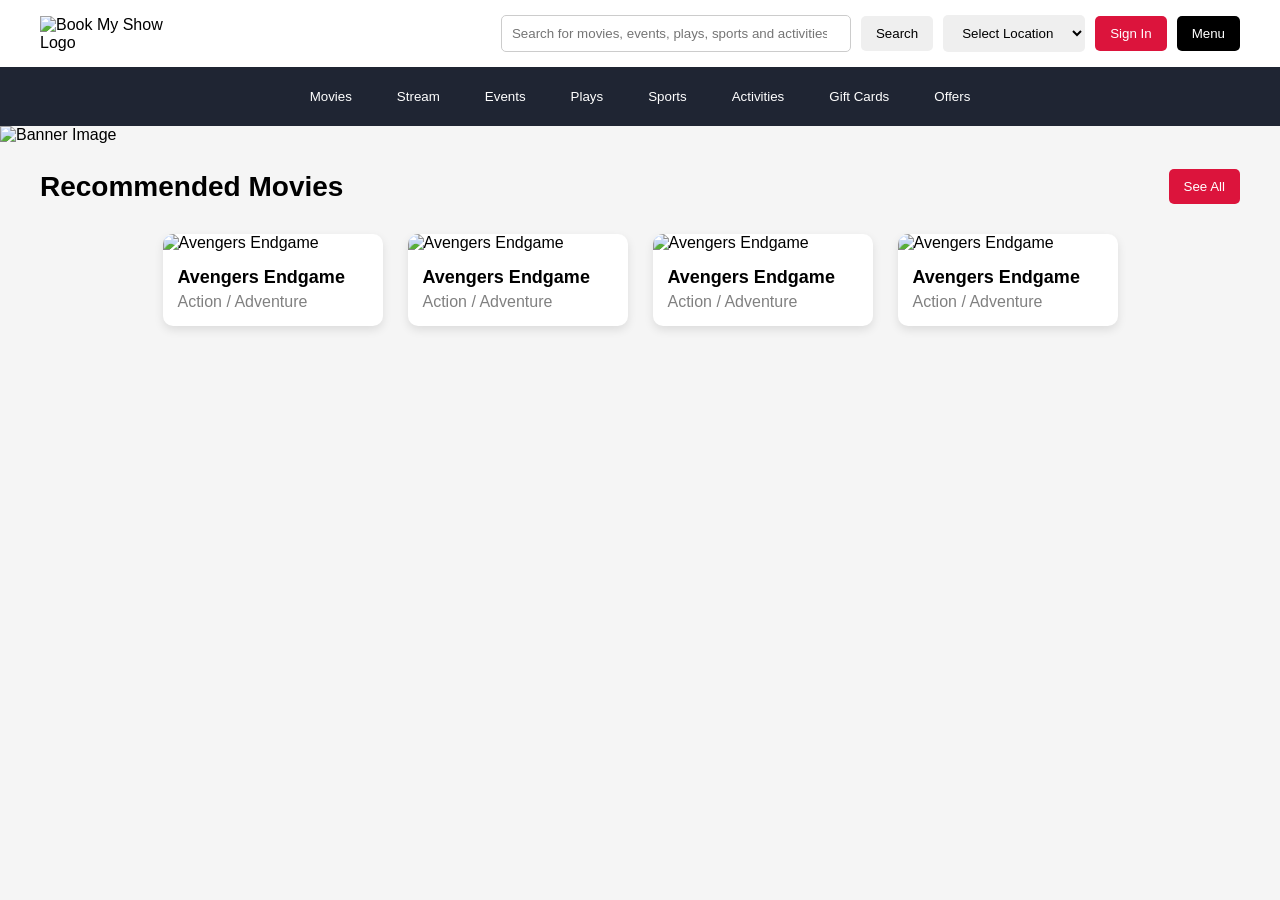
==== day4/bookmyshow/index2.html @ 1cfeb800 "day 4" ====
<!DOCTYPE html>
<html lang="en">
<head>
    <meta charset="UTF-8" />
    <meta name="viewport" content="width=device-width, initial-scale=1.0" />
    <title>Book My Show</title>

    <style>
        * {
            margin: 0;
            padding: 0;
            box-sizing: border-box;
            font-family: Arial, sans-serif;
        }

        body {
            background-color: #f5f5f5;
        }

        /* HEADER */
        header {
            display: flex;
            justify-content: space-between;
            align-items: center;
            padding: 15px 40px;
            background-color: white;
        }

        .logo {
            width: 150px;
        }

        .header-right {
            display: flex;
            align-items: center;
            gap: 10px;
        }

        .search-box {
            width: 350px;
            padding: 10px;
            border: 1px solid #ccc;
            border-radius: 5px;
        }

        select,
        button {
            padding: 10px 15px;
            border: none;
            border-radius: 5px;
            cursor: pointer;
        }

        .signin-btn {
            background-color: crimson;
            color: white;
        }

        .menu-btn {
            background-color: black;
            color: white;
        }

        /* NAVBAR */
        .navbar {
            background-color: #1f2533;
            padding: 12px 30px;
        }

        .navbar nav {
            display: flex;
            justify-content: center;
            gap: 15px;
            flex-wrap: wrap;
        }

        .navbar a {
            text-decoration: none;
        }

        .navbar button {
            background-color: transparent;
            color: white;
            transition: 0.3s;
        }

        .navbar button:hover {
            background-color: crimson;
        }

        /* BANNER */
        .banner img {
            width: 100%;
            height: 350px;
            object-fit: cover;
        }

        /* SECTION TITLE */
        .section-header {
            display: flex;
            justify-content: space-between;
            align-items: center;
            padding: 25px 40px 10px;
        }

        .section-header h2 {
            font-size: 28px;
        }

        .see-all {
            background-color: crimson;
            color: white;
        }

        /* CARD SECTION */
        .card-section {
            display: flex;
            justify-content: center;
            gap: 25px;
            padding: 20px 40px 50px;
            flex-wrap: wrap;
        }

        .card {
            background-color: white;
            width: 220px;
            border-radius: 10px;
            overflow: hidden;
            box-shadow: 0 4px 10px rgba(0, 0, 0, 0.1);
            transition: 0.3s;
        }

        .card:hover {
            transform: translateY(-5px);
        }

        .card img {
            width: 100%;
            height: 320px;
            object-fit: cover;
        }

        .card-content {
            padding: 15px;
        }

        .movie-title {
            font-size: 18px;
            font-weight: bold;
            margin-bottom: 5px;
        }

        .movie-type {
            color: gray;
        }
    </style>
</head>

<body>

    <!-- HEADER -->
    <header>

        <img class="logo"
            src="https://cdn.prod.website-files.com/6870d8b0c53776c9e8ae3c53/6884543540ff0915c9f852b0_65b6384089ec9e265952391f_bookmyshow-logo-vector-removebg-preview%2520(1).png"
            alt="Book My Show Logo">

        <div class="header-right">

            <input class="search-box"
                type="search"
                placeholder="Search for movies, events, plays, sports and activities">

            <button>Search</button>

            <select>
                <option>Select Location</option>
                <option>Mumbai</option>
                <option>Delhi</option>
                <option>Bangalore</option>
            </select>

            <button class="signin-btn">Sign In</button>

            <button class="menu-btn">Menu</button>

        </div>
    </header>

    <!-- NAVBAR -->
    <div class="navbar">
        <nav>

            <a href="#">
                <button>Movies</button>
            </a>

            <a href="#">
                <button>Stream</button>
            </a>

            <a href="#">
                <button>Events</button>
            </a>

            <a href="#">
                <button>Plays</button>
            </a>

            <a href="#">
                <button>Sports</button>
            </a>

            <a href="#">
                <button>Activities</button>
            </a>

            <a href="#">
                <button>Gift Cards</button>
            </a>

            <a href="#">
                <button>Offers</button>
            </a>

        </nav>
    </div>

    <!-- BANNER -->
    <div class="banner">
        <img src="https://www.equentis.com/blog/wp-content/uploads/2025/05/Story-of-BookMyShow-Storytelling-00-01.jpg"
            alt="Banner Image">
    </div>

    <!-- SECTION HEADER -->
    <div class="section-header">
        <h2>Recommended Movies</h2>
        <button class="see-all">See All</button>
    </div>

    <!-- CARD SECTION -->
    <div class="card-section">

        <!-- CARD 1 -->
        <div class="card">
            <img src="https://in.bmscdn.com/iedb/movies/images/mobile/thumbnail/xlarge/avengers-endgame-et00083979-17-04-2019-09-04-19.jpg"
                alt="Avengers Endgame">

            <div class="card-content">
                <p class="movie-title">Avengers Endgame</p>
                <p class="movie-type">Action / Adventure</p>
            </div>
        </div>

        <!-- CARD 2 -->
        <div class="card">
            <img src="https://in.bmscdn.com/iedb/movies/images/mobile/thumbnail/xlarge/avengers-endgame-et00083979-17-04-2019-09-04-19.jpg"
                alt="Avengers Endgame">

            <div class="card-content">
                <p class="movie-title">Avengers Endgame</p>
                <p class="movie-type">Action / Adventure</p>
            </div>
        </div>

        <!-- CARD 3 -->
        <div class="card">
            <img src="https://in.bmscdn.com/iedb/movies/images/mobile/thumbnail/xlarge/avengers-endgame-et00083979-17-04-2019-09-04-19.jpg"
                alt="Avengers Endgame">

            <div class="card-content">
                <p class="movie-title">Avengers Endgame</p>
                <p class="movie-type">Action / Adventure</p>
            </div>
        </div>

        <!-- CARD 4 -->
        <div class="card">
            <img src="https://in.bmscdn.com/iedb/movies/images/mobile/thumbnail/xlarge/avengers-endgame-et00083979-17-04-2019-09-04-19.jpg"
                alt="Avengers Endgame">

            <div class="card-content">
                <p class="movie-title">Avengers Endgame</p>
                <p class="movie-type">Action / Adventure</p>
            </div>
        </div>

    </div>

</body>
</html>
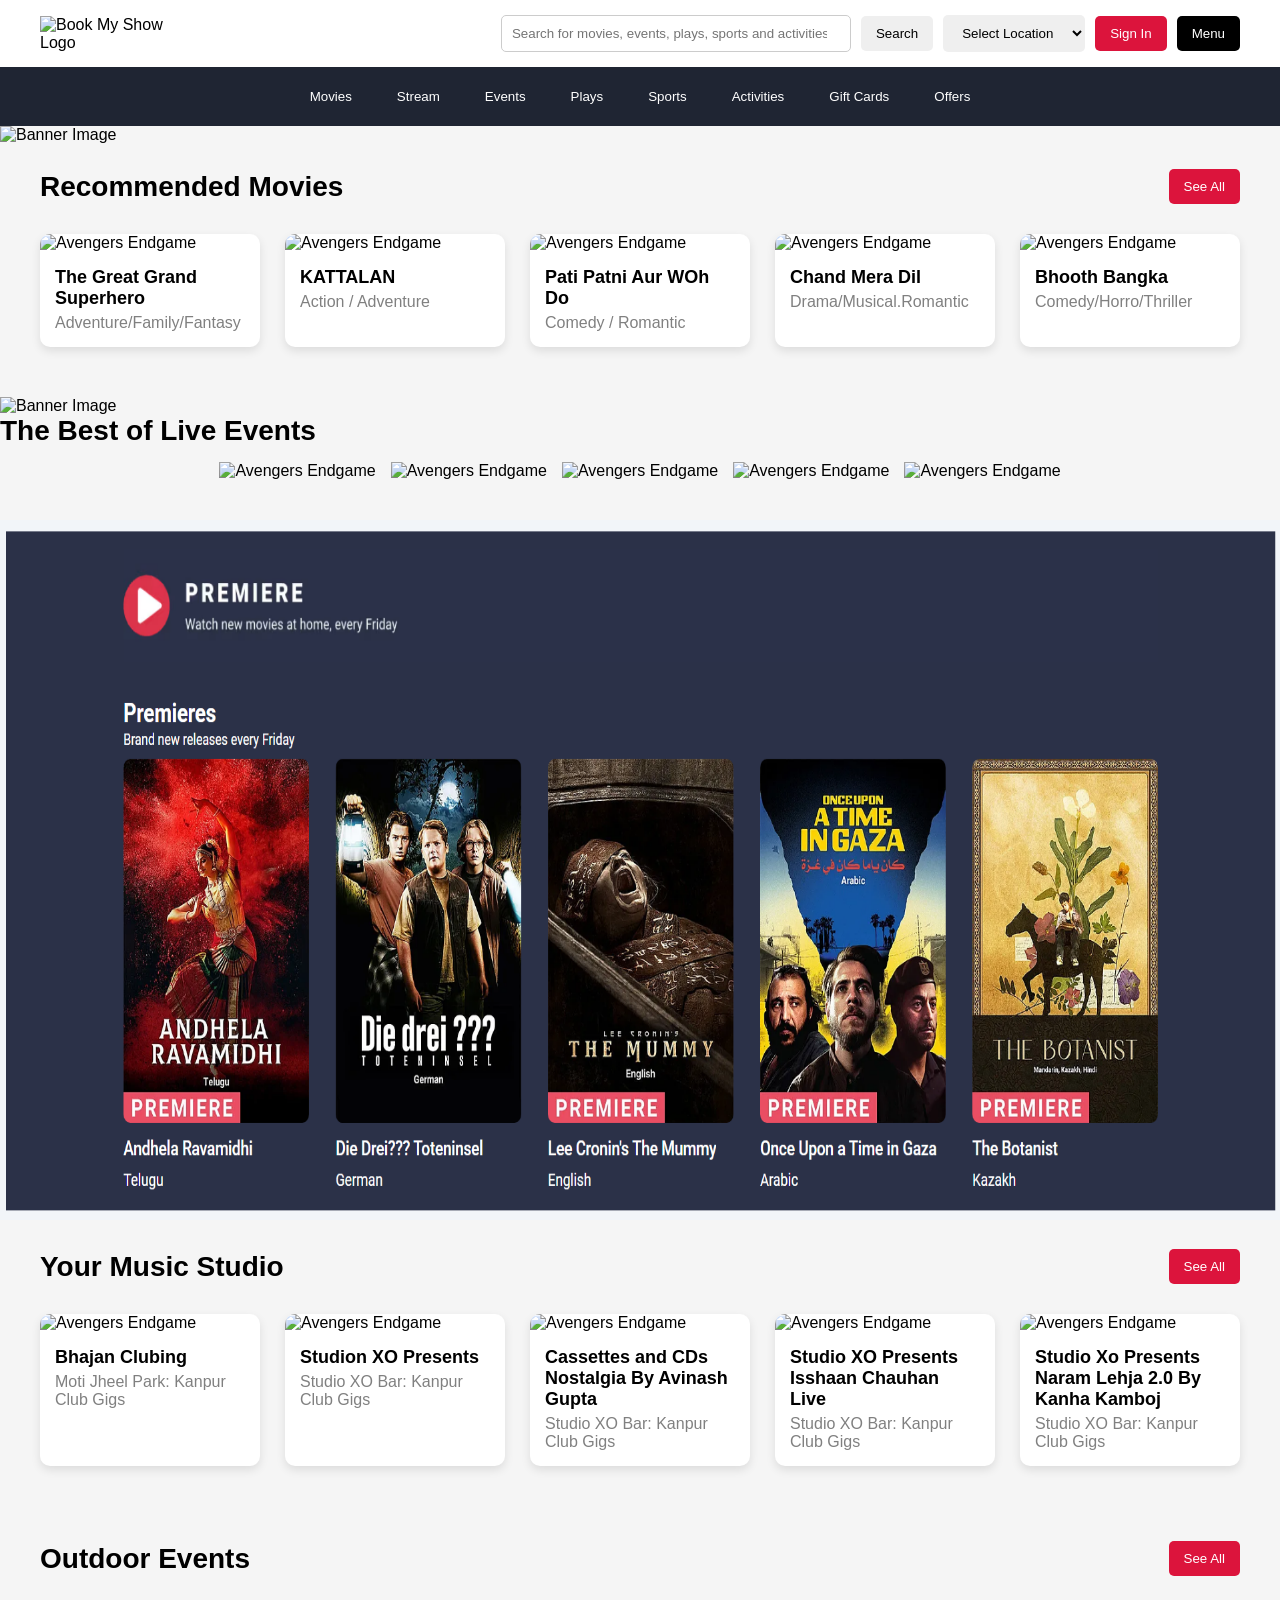
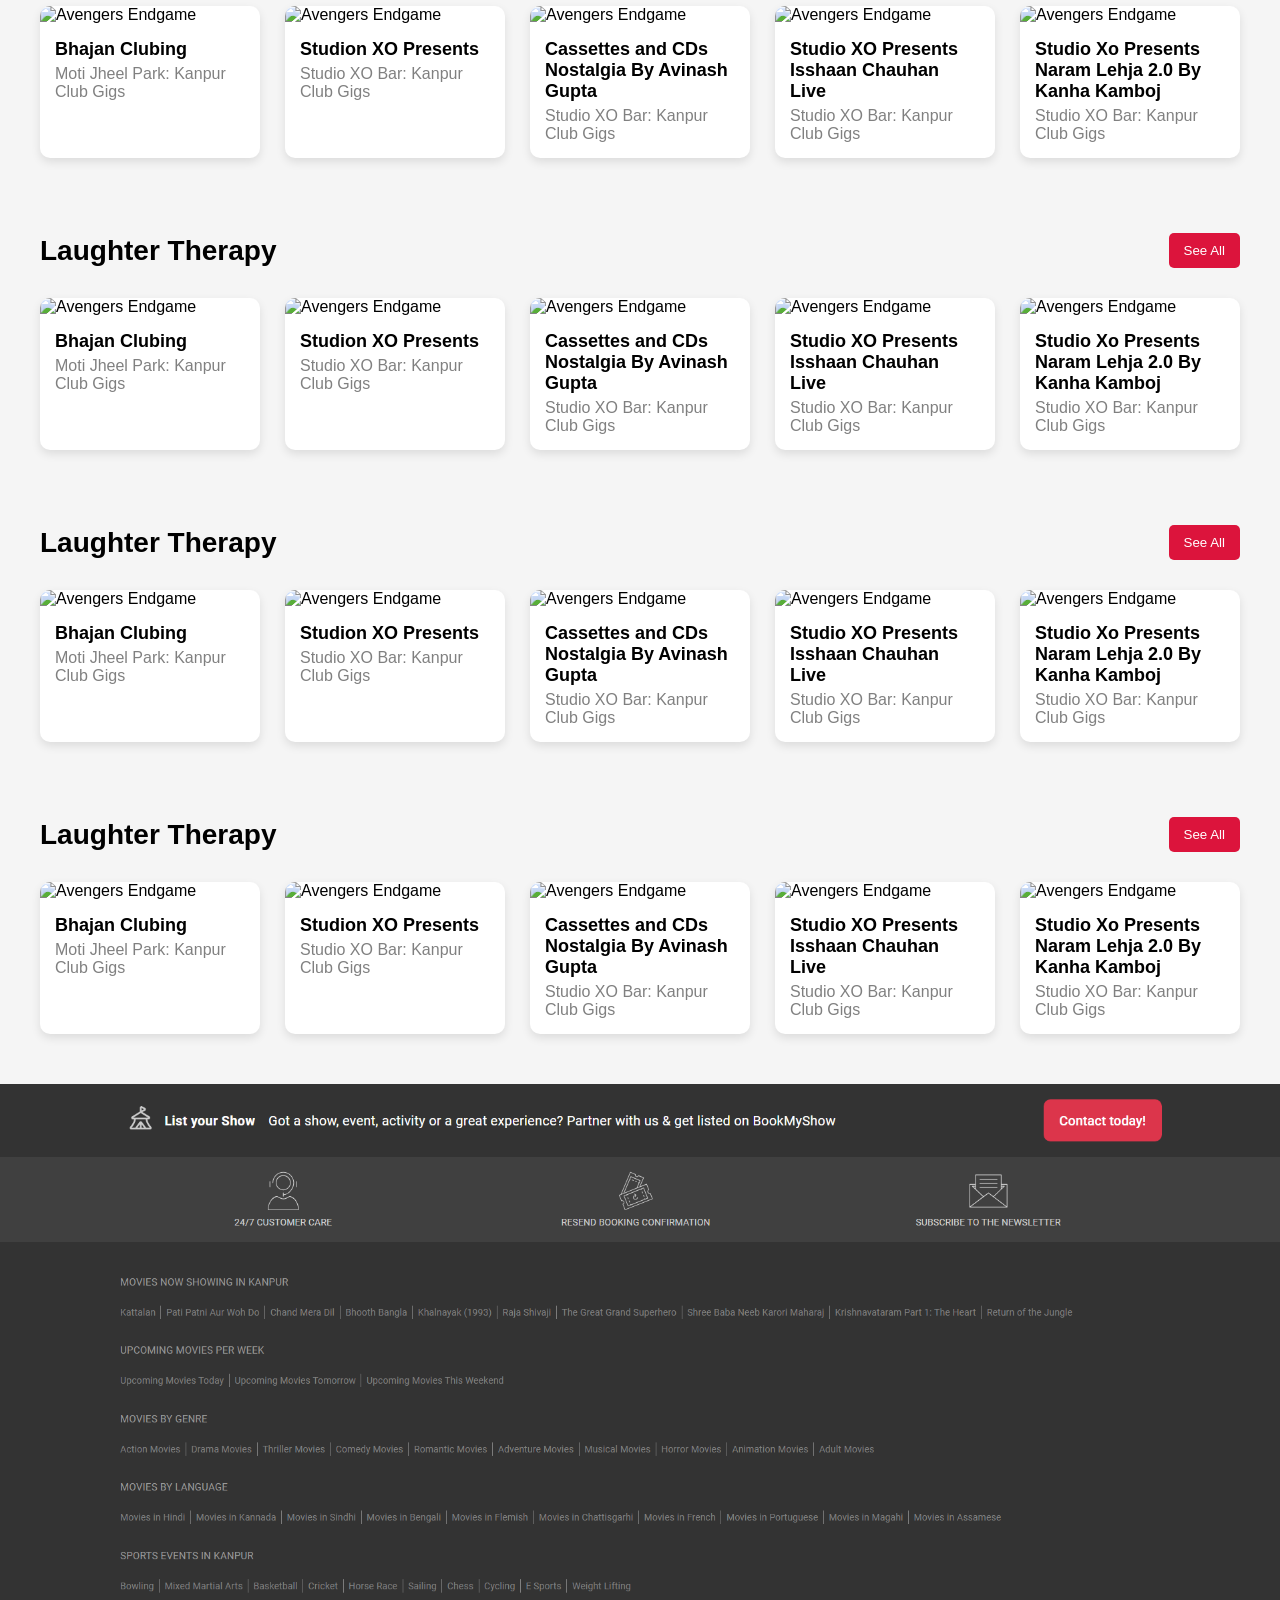
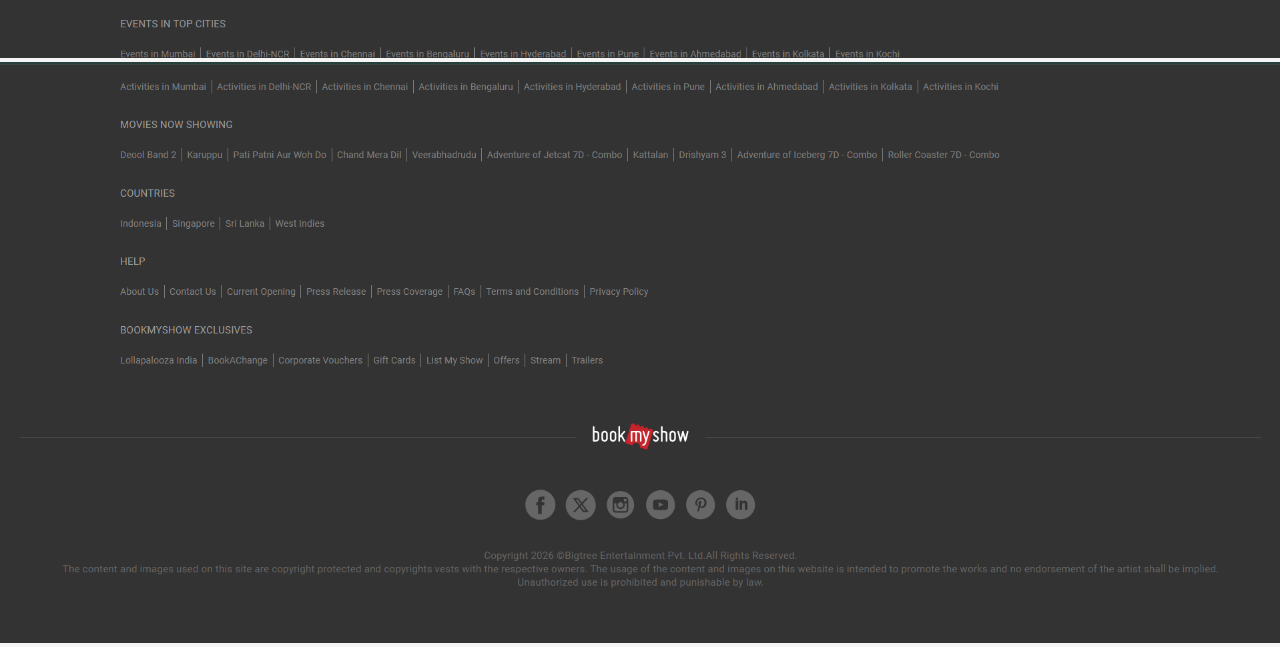
==== commit 5b9f6785: "book my show css upadate" ====
--- a/day4/bookmyshow/index2.html
+++ b/day4/bookmyshow/index2.html
@@ -1,291 +1,718 @@
-<!DOCTYPE html>
+<!doctype html>
 <html lang="en">
-<head>
+  <head>
     <meta charset="UTF-8" />
     <meta name="viewport" content="width=device-width, initial-scale=1.0" />
     <title>Book My Show</title>
 
     <style>
-        * {
-            margin: 0;
-            padding: 0;
-            box-sizing: border-box;
-            font-family: Arial, sans-serif;
-        }
-
-        body {
-            background-color: #f5f5f5;
-        }
-
-        /* HEADER */
-        header {
-            display: flex;
-            justify-content: space-between;
-            align-items: center;
-            padding: 15px 40px;
-            background-color: white;
-        }
-
-        .logo {
-            width: 150px;
-        }
-
-        .header-right {
-            display: flex;
-            align-items: center;
-            gap: 10px;
-        }
-
-        .search-box {
-            width: 350px;
-            padding: 10px;
-            border: 1px solid #ccc;
-            border-radius: 5px;
-        }
-
-        select,
-        button {
-            padding: 10px 15px;
-            border: none;
-            border-radius: 5px;
-            cursor: pointer;
-        }
-
-        .signin-btn {
-            background-color: crimson;
-            color: white;
-        }
-
-        .menu-btn {
-            background-color: black;
-            color: white;
-        }
-
-        /* NAVBAR */
-        .navbar {
-            background-color: #1f2533;
-            padding: 12px 30px;
-        }
-
-        .navbar nav {
-            display: flex;
-            justify-content: center;
-            gap: 15px;
-            flex-wrap: wrap;
-        }
-
-        .navbar a {
-            text-decoration: none;
-        }
-
-        .navbar button {
-            background-color: transparent;
-            color: white;
-            transition: 0.3s;
-        }
-
-        .navbar button:hover {
-            background-color: crimson;
-        }
-
-        /* BANNER */
-        .banner img {
-            width: 100%;
-            height: 350px;
-            object-fit: cover;
-        }
-
-        /* SECTION TITLE */
-        .section-header {
-            display: flex;
-            justify-content: space-between;
-            align-items: center;
-            padding: 25px 40px 10px;
-        }
-
-        .section-header h2 {
-            font-size: 28px;
-        }
-
-        .see-all {
-            background-color: crimson;
-            color: white;
-        }
-
-        /* CARD SECTION */
-        .card-section {
-            display: flex;
-            justify-content: center;
-            gap: 25px;
-            padding: 20px 40px 50px;
-            flex-wrap: wrap;
-        }
-
-        .card {
-            background-color: white;
-            width: 220px;
-            border-radius: 10px;
-            overflow: hidden;
-            box-shadow: 0 4px 10px rgba(0, 0, 0, 0.1);
-            transition: 0.3s;
-        }
-
-        .card:hover {
-            transform: translateY(-5px);
-        }
-
-        .card img {
-            width: 100%;
-            height: 320px;
-            object-fit: cover;
-        }
-
-        .card-content {
-            padding: 15px;
-        }
-
-        .movie-title {
-            font-size: 18px;
-            font-weight: bold;
-            margin-bottom: 5px;
-        }
-
-        .movie-type {
-            color: gray;
-        }
+      * {
+        margin: 0;
+        padding: 0;
+        box-sizing: border-box;
+        font-family: Arial, sans-serif;
+      }
+
+      body {
+        background-color: #f5f5f5;
+      }
+
+      header {
+        display: flex;
+        justify-content: space-between;
+        align-items: center;
+        padding: 15px 40px;
+        background-color: white;
+      }
+
+      .logo {
+        width: 150px;
+      }
+
+      .header-right {
+        display: flex;
+        align-items: center;
+        gap: 10px;
+      }
+
+      .search-box {
+        width: 350px;
+        padding: 10px;
+        border: 1px solid #ccc;
+        border-radius: 5px;
+      }
+
+      select,
+      button {
+        padding: 10px 15px;
+        border: none;
+        border-radius: 5px;
+        cursor: pointer;
+      }
+
+      .signin-btn {
+        background-color: crimson;
+        color: white;
+      }
+
+      .menu-btn {
+        background-color: black;
+        color: white;
+      }
+
+      .navbar {
+        background-color: #1f2533;
+        padding: 12px 30px;
+      }
+
+      .navbar nav {
+        display: flex;
+        justify-content: center;
+        gap: 15px;
+        flex-wrap: wrap;
+      }
+
+      .navbar a {
+        text-decoration: none;
+      }
+
+      .navbar button {
+        background-color: transparent;
+        color: white;
+      }
+
+      .navbar button:hover {
+        background-color: crimson;
+      }
+
+      .banner img {
+        width: 100%;
+        height: 350px;
+        object-fit: cover;
+      }
+
+      .section-header {
+        display: flex;
+        justify-content: space-between;
+        align-items: center;
+        padding: 25px 40px 10px;
+      }
+
+      .section-header h2 {
+        font-size: 28px;
+      }
+      .section-header_2 h2 {
+        font-size: 28px;
+      }
+      .see-all {
+        background-color: crimson;
+        color: white;
+      }
+
+      .card-section {
+        display: flex;
+        justify-content: center;
+        gap: 25px;
+        padding: 20px 40px 50px;
+        flex-wrap: wrap;
+      }
+      .card-section_2 {
+        display: flex;
+        justify-content: center;
+        gap: 15px;
+        padding: 15px 30px 40px;
+        flex-wrap: wrap;
+      }
+
+      .card {
+        background-color: white;
+        width: 220px;
+        border-radius: 10px;
+        overflow: hidden;
+        box-shadow: 0 4px 10px rgba(0, 0, 0, 0.1);
+        transition: 0.3s;
+      }
+
+      .card:hover {
+        transform: translateY(-5px);
+      }
+
+      .card img {
+        width: 100%;
+        height: 320px;
+        object-fit: cover;
+      }
+      .card_2 img {
+        width: 100%;
+        height: 250px;
+        object-fit: cover;
+      }
+
+      .card-content {
+        padding: 15px;
+      }
+      .card-content_2 {
+        padding: 15px;
+      }
+
+      .movie-title {
+        font-size: 18px;
+        font-weight: bold;
+        margin-bottom: 5px;
+      }
+
+      .movie-type {
+        color: gray;
+      }
     </style>
-</head>
-
-<body>
-
-    <!-- HEADER -->
+  </head>
+
+  <body>
     <header>
-
-        <img class="logo"
-            src="https://cdn.prod.website-files.com/6870d8b0c53776c9e8ae3c53/6884543540ff0915c9f852b0_65b6384089ec9e265952391f_bookmyshow-logo-vector-removebg-preview%2520(1).png"
-            alt="Book My Show Logo">
-
-        <div class="header-right">
-
-            <input class="search-box"
-                type="search"
-                placeholder="Search for movies, events, plays, sports and activities">
-
-            <button>Search</button>
-
-            <select>
-                <option>Select Location</option>
-                <option>Mumbai</option>
-                <option>Delhi</option>
-                <option>Bangalore</option>
-            </select>
-
-            <button class="signin-btn">Sign In</button>
-
-            <button class="menu-btn">Menu</button>
-
-        </div>
+      <img
+        class="logo"
+        src="https://cdn.prod.website-files.com/6870d8b0c53776c9e8ae3c53/6884543540ff0915c9f852b0_65b6384089ec9e265952391f_bookmyshow-logo-vector-removebg-preview%2520(1).png"
+        alt="Book My Show Logo"
+      />
+
+      <div class="header-right">
+        <input
+          class="search-box"
+          type="search"
+          placeholder="Search for movies, events, plays, sports and activities"
+        />
+
+        <button>Search</button>
+
+        <select>
+          <option>Select Location</option>
+          <option>Mumbai</option>
+          <option>Delhi</option>
+          <option>Bangalore</option>
+        </select>
+
+        <button class="signin-btn">Sign In</button>
+
+        <button class="menu-btn">Menu</button>
+      </div>
     </header>
 
-    <!-- NAVBAR -->
     <div class="navbar">
-        <nav>
-
-            <a href="#">
-                <button>Movies</button>
-            </a>
-
-            <a href="#">
-                <button>Stream</button>
-            </a>
-
-            <a href="#">
-                <button>Events</button>
-            </a>
-
-            <a href="#">
-                <button>Plays</button>
-            </a>
-
-            <a href="#">
-                <button>Sports</button>
-            </a>
-
-            <a href="#">
-                <button>Activities</button>
-            </a>
-
-            <a href="#">
-                <button>Gift Cards</button>
-            </a>
-
-            <a href="#">
-                <button>Offers</button>
-            </a>
-
-        </nav>
-    </div>
-
-    <!-- BANNER -->
+      <nav>
+        <a href="#"><button>Movies</button></a>
+        <a href="#"><button>Stream</button></a>
+        <a href="#"><button>Events</button></a>
+        <a href="#"><button>Plays</button></a>
+        <a href="#"><button>Sports</button></a>
+        <a href="#"><button>Activities</button></a>
+        <a href="#"><button>Gift Cards</button></a>
+        <a href="#"><button>Offers</button></a>
+      </nav>
+    </div>
+
     <div class="banner">
-        <img src="https://www.equentis.com/blog/wp-content/uploads/2025/05/Story-of-BookMyShow-Storytelling-00-01.jpg"
-            alt="Banner Image">
-    </div>
-
-    <!-- SECTION HEADER -->
+      <img
+        src="https://assets-in-gm.bmscdn.com/promotions/cms/creatives/1776147500464_popwebnew.jpg"
+        alt="Banner Image"
+      />
+    </div>
+
     <div class="section-header">
-        <h2>Recommended Movies</h2>
-        <button class="see-all">See All</button>
-    </div>
-
-    <!-- CARD SECTION -->
+      <h2>Recommended Movies</h2>
+      <button class="see-all">See All</button>
+    </div>
+
     <div class="card-section">
-
-        <!-- CARD 1 -->
-        <div class="card">
-            <img src="https://in.bmscdn.com/iedb/movies/images/mobile/thumbnail/xlarge/avengers-endgame-et00083979-17-04-2019-09-04-19.jpg"
-                alt="Avengers Endgame">
-
-            <div class="card-content">
-                <p class="movie-title">Avengers Endgame</p>
-                <p class="movie-type">Action / Adventure</p>
-            </div>
-        </div>
-
-        <!-- CARD 2 -->
-        <div class="card">
-            <img src="https://in.bmscdn.com/iedb/movies/images/mobile/thumbnail/xlarge/avengers-endgame-et00083979-17-04-2019-09-04-19.jpg"
-                alt="Avengers Endgame">
-
-            <div class="card-content">
-                <p class="movie-title">Avengers Endgame</p>
-                <p class="movie-type">Action / Adventure</p>
-            </div>
-        </div>
-
-        <!-- CARD 3 -->
-        <div class="card">
-            <img src="https://in.bmscdn.com/iedb/movies/images/mobile/thumbnail/xlarge/avengers-endgame-et00083979-17-04-2019-09-04-19.jpg"
-                alt="Avengers Endgame">
-
-            <div class="card-content">
-                <p class="movie-title">Avengers Endgame</p>
-                <p class="movie-type">Action / Adventure</p>
-            </div>
-        </div>
-
-        <!-- CARD 4 -->
-        <div class="card">
-            <img src="https://in.bmscdn.com/iedb/movies/images/mobile/thumbnail/xlarge/avengers-endgame-et00083979-17-04-2019-09-04-19.jpg"
-                alt="Avengers Endgame">
-
-            <div class="card-content">
-                <p class="movie-title">Avengers Endgame</p>
-                <p class="movie-type">Action / Adventure</p>
-            </div>
-        </div>
-
-    </div>
-
-</body>
-</html>+      <div class="card">
+        <img
+          src="https://assets-in.bmscdn.com/discovery-catalog/events/tr:w-400,h-600,bg-CCCCCC,e-usm-2-2-0.5-0.008:w-400.0,h-660.0,cm-pad_resize,bg-000000,fo-top:l-image,i-discovery-catalog@@icons@@star-icon-202203010609.png,lx-24,ly-615,w-29,l-end:l-text,ie-OS44LzEwICA0NSsgVm90ZXM%3D,fs-29,co-FFFFFF,ly-612,lx-70,pa-8_0_0_0,l-end:l-image,i-discovery-catalog@@icons@@pt-v1.png,t-false,lfo-top_right,lx-N5,ly-0,w-160,l-end/et00496590-pwbhljcwrm-portrait.jpg"
+          alt="Avengers Endgame"
+        />
+
+        <div class="card-content">
+          <p class="movie-title">The Great Grand Superhero</p>
+          <p class="movie-type">Adventure/Family/Fantasy</p>
+        </div>
+      </div>
+
+      <div class="card">
+        <img
+          src="https://assets-in.bmscdn.com/discovery-catalog/events/tr:w-400,h-600,bg-CCCCCC,e-usm-2-2-0.5-0.008:w-400.0,h-660.0,cm-pad_resize,bg-000000,fo-top:l-image,i-discovery-catalog@@icons@@star-icon-202203010609.png,lx-24,ly-615,w-29,l-end:l-text,ie-Ni4zLzEwICA2SysgVm90ZXM%3D,fs-29,co-FFFFFF,ly-612,lx-70,pa-8_0_0_0,l-end/et00466949-dhrenpnbzb-portrait.jpg"
+          alt="Avengers Endgame"
+        />
+
+        <div class="card-content">
+          <p class="movie-title">KATTALAN</p>
+          <p class="movie-type">Action / Adventure</p>
+        </div>
+      </div>
+
+      <div class="card">
+        <img
+          src="https://assets-in.bmscdn.com/discovery-catalog/events/tr:w-400,h-600,bg-CCCCCC,e-usm-2-2-0.5-0.008:w-400.0,h-660.0,cm-pad_resize,bg-000000,fo-top:l-image,i-discovery-catalog@@icons@@star-icon-202203010609.png,lx-24,ly-615,w-29,l-end:l-text,ie-OC41LzEwICAxNi44SysgVm90ZXM%3D,fs-29,co-FFFFFF,ly-612,lx-70,pa-8_0_0_0,l-end/et00485890-rrwgnrapqk-portrait.jpg"
+          alt="Avengers Endgame"
+        />
+
+        <div class="card-content">
+          <p class="movie-title">Pati Patni Aur WOh Do</p>
+          <p class="movie-type">Comedy / Romantic</p>
+        </div>
+      </div>
+
+      <div class="card">
+        <img
+          src="https://assets-in.bmscdn.com/discovery-catalog/events/tr:w-400,h-600,bg-CCCCCC,e-usm-2-2-0.5-0.008:w-400.0,h-660.0,cm-pad_resize,bg-000000,fo-top:l-image,i-discovery-catalog@@icons@@star-icon-202203010609.png,lx-24,ly-615,w-29,l-end:l-text,ie-OC40LzEwICAxMC4ySysgVm90ZXM%3D,fs-29,co-FFFFFF,ly-612,lx-70,pa-8_0_0_0,l-end/et00484700-nstldwkesv-portrait.jpg"
+          alt="Avengers Endgame"
+        />
+
+        <div class="card-content">
+          <p class="movie-title">Chand Mera Dil</p>
+          <p class="movie-type">Drama/Musical.Romantic</p>
+        </div>
+      </div>
+      <div class="card">
+        <img
+          src="https://assets-in.bmscdn.com/discovery-catalog/events/tr:w-400,h-600,bg-CCCCCC,e-usm-2-2-0.5-0.008:w-400.0,h-660.0,cm-pad_resize,bg-000000,fo-top:l-image,i-discovery-catalog@@icons@@star-icon-202203010609.png,lx-24,ly-615,w-29,l-end:l-text,ie-Ny41LzEwICA5MUsrIFZvdGVz,fs-29,co-FFFFFF,ly-612,lx-70,pa-8_0_0_0,l-end/et00411383-vewbxmabch-portrait.jpg"
+          alt="Avengers Endgame"
+        />
+
+        <div class="card-content">
+          <p class="movie-title">Bhooth Bangka</p>
+          <p class="movie-type">Comedy/Horro/Thriller</p>
+        </div>
+      </div>
+    </div>
+    <div class="banner_2">
+      <img
+        src="https://assets-in.bmscdn.com/discovery-catalog/collections/tr:w-1440,h-120/stream-leadin-web-collection-202210241242.png"
+        width="100%"
+        height="100px"
+        alt="Banner Image"
+        gap="10px"
+        alt="Banner Image"
+      />
+    </div>
+
+    <div class="section-header_2">
+      <h2>The Best of Live Events</h2>
+    </div>
+
+    <div class="card-section_2">
+      <div class="card_2">
+        <img
+          src="https://assets-in.bmscdn.com/discovery-catalog/collections/tr:w-800,h-800:l-text,ie-MTUrIEV2ZW50cw%3D%3D,co-FFFFFF,ff-Roboto,fs-64,lx-48,ly-320,tg-b,pa-8_0_0_0,l-end:w-300/comedy-shows-collection-202211140440.png"
+          alt="Avengers Endgame"
+        />
+      </div>
+
+      <div class="card_2">
+        <img
+          src="https://assets-in.bmscdn.com/discovery-catalog/collections/tr:w-800,h-800:l-text,ie-NyBFdmVudHM%3D,co-FFFFFF,ff-Roboto,fs-64,lx-48,ly-320,tg-b,pa-8_0_0_0,l-end:w-300/amusement-parks-banner-desktop-collection-202503251132.png"
+          alt="Avengers Endgame"
+        />
+      </div>
+
+      <div class="card_2">
+        <img
+          src="https://assets-in.bmscdn.com/discovery-catalog/collections/tr:w-800,h-800:l-text,ie-MyBFdmVudHM%3D,co-FFFFFF,ff-Roboto,fs-64,lx-48,ly-320,tg-b,pa-8_0_0_0,l-end:w-300/kids-banner-desktop-collection-202503251132.png"
+          alt="Avengers Endgame"
+        />
+      </div>
+
+      <div class="card_2">
+        <img
+          src="https://assets-in.bmscdn.com/discovery-catalog/collections/tr:w-800,h-800:l-text,ie-MTAgRXZlbnRz,co-FFFFFF,ff-Roboto,fs-64,lx-48,ly-320,tg-b,pa-8_0_0_0,l-end:w-300/music-shows-collection-202211140440.png"
+          alt="Avengers Endgame"
+        />
+      </div>
+      <div class="card_2">
+        <img
+          src="https://assets-in.bmscdn.com/discovery-catalog/collections/tr:w-800,h-800:l-text,ie-NCBFdmVudHM%3D,co-FFFFFF,ff-Roboto,fs-64,lx-48,ly-320,tg-b,pa-8_0_0_0,l-end:w-300/workshop-and-more-web-collection-202211140440.png"
+          alt="Avengers Endgame"
+        />
+      </div>
+    </div>
+
+    <div>
+      <img
+        src="./image.png"
+        width="100%"
+        height="700px"
+        alt="Banner Image"
+        gap="10px"
+        alt="Banner Image"
+      />
+    </div>
+
+    <div class="section-header">
+      <h2>Your Music Studio</h2>
+      <button class="see-all">See All</button>
+    </div>
+
+    <div class="card-section">
+      <div class="card">
+        <img
+          src="https://assets-in.bmscdn.com/discovery-catalog/events/tr:w-400,h-600,bg-CCCCCC,e-usm-2-2-0.5-0.008:w-400.0,h-660.0,cm-pad_resize,bg-000000,fo-top:l-text,ie-U2F0LCAzMCBNYXk%3D,fs-29,co-FFFFFF,ly-612,lx-24,pa-8_0_0_0,l-end/et00493801-hhzxazejem-portrait.jpg"
+          alt="Avengers Endgame"
+        />
+
+        <div class="card-content">
+          <p class="movie-title">Bhajan Clubing</p>
+          <p class="movie-type">Moti Jheel Park: Kanpur Club Gigs</p>
+        </div>
+      </div>
+
+      <div class="card">
+        <img
+          src="https://assets-in.bmscdn.com/discovery-catalog/events/tr:w-400,h-600,bg-CCCCCC,e-usm-2-2-0.5-0.008:w-400.0,h-660.0,cm-pad_resize,bg-000000,fo-top:l-text,ie-RnJpLCAyNCBKdWw%3D,fs-29,co-FFFFFF,ly-612,lx-24,pa-8_0_0_0,l-end/et00428417-rplwswuckv-portrait.jpg"
+          alt="Avengers Endgame"
+        />
+
+        <div class="card-content">
+          <p class="movie-title">Studion XO Presents</p>
+          <p class="movie-type">Studio XO Bar: Kanpur Club Gigs</p>
+        </div>
+      </div>
+
+      <div class="card">
+        <img
+          src="https://assets-in.bmscdn.com/discovery-catalog/events/tr:w-400,h-600,bg-CCCCCC,e-usm-2-2-0.5-0.008:w-400.0,h-660.0,cm-pad_resize,bg-000000,fo-top:l-text,ie-U3VuLCAzMSBNYXk%3D,fs-29,co-FFFFFF,ly-612,lx-24,pa-8_0_0_0,l-end/et00496949-lebtvrjncp-portrait.jpg"
+          alt="Avengers Endgame"
+        />
+
+        <div class="card-content">
+          <p class="movie-title">
+            Cassettes and CDs Nostalgia By Avinash Gupta
+          </p>
+          <p class="movie-type">Studio XO Bar: Kanpur Club Gigs</p>
+        </div>
+      </div>
+
+      <div class="card">
+        <img
+          src="https://assets-in.bmscdn.com/discovery-catalog/events/tr:w-400,h-600,bg-CCCCCC,e-usm-2-2-0.5-0.008:w-400.0,h-660.0,cm-pad_resize,bg-000000,fo-top:l-text,ie-U3VuLCAzMSBNYXk%3D,fs-29,co-FFFFFF,ly-612,lx-24,pa-8_0_0_0,l-end/et00439340-ucfnxpvfgt-portrait.jpg"
+          alt="Avengers Endgame"
+        />
+
+        <div class="card-content">
+          <p class="movie-title">Studio XO Presents Isshaan Chauhan Live</p>
+          <p class="movie-type">Studio XO Bar: Kanpur Club Gigs</p>
+        </div>
+      </div>
+      <div class="card">
+        <img
+          src="https://assets-in.bmscdn.com/discovery-catalog/events/tr:w-400,h-600,bg-CCCCCC,e-usm-2-2-0.5-0.008:w-400.0,h-660.0,cm-pad_resize,bg-000000,fo-top:l-text,ie-U3VuLCAzMSBNYXk%3D,fs-29,co-FFFFFF,ly-612,lx-24,pa-8_0_0_0,l-end/et00500334-mstyyfmgyw-portrait.jpg"
+          alt="Avengers Endgame"
+        />
+
+        <div class="card-content">
+          <p class="movie-title">
+            Studio Xo Presents Naram Lehja 2.0 By Kanha Kamboj
+          </p>
+          <p class="movie-type">Studio XO Bar: Kanpur Club Gigs</p>
+        </div>
+      </div>
+    </div>
+     <div class="section-header">
+      <h2>Outdoor Events</h2>
+      <button class="see-all">See All</button>
+    </div>
+
+    <div class="card-section">
+      <div class="card">
+        <img
+          src="https://assets-in.bmscdn.com/discovery-catalog/events/tr:w-400,h-600,bg-CCCCCC,e-usm-2-2-0.5-0.008:w-400.0,h-660.0,cm-pad_resize,bg-000000,fo-top:l-text,ie-U2F0LCAxOCBKdWw%3D,fs-29,co-FFFFFF,ly-612,lx-24,pa-8_0_0_0,l-end/et00497864-zwwsnmvjyd-portrait.jpg"
+          alt="Avengers Endgame"
+        />
+
+        <div class="card-content">
+          <p class="movie-title">Bhajan Clubing</p>
+          <p class="movie-type">Moti Jheel Park: Kanpur Club Gigs</p>
+        </div>
+      </div>
+
+      <div class="card">
+        <img
+          src="https://assets-in.bmscdn.com/discovery-catalog/events/tr:w-400,h-600,bg-CCCCCC,e-usm-2-2-0.5-0.008:w-400.0,h-660.0,cm-pad_resize,bg-000000,fo-top:l-text,ie-RnJpLCAyOSBNYXkgb253YXJkcw%3D%3D,fs-29,co-FFFFFF,ly-612,lx-24,pa-8_0_0_0,l-end/et00496254-hnvecklrqn-portrait.jpg"
+          alt="Avengers Endgame"
+        />
+
+        <div class="card-content">
+          <p class="movie-title">Studion XO Presents</p>
+          <p class="movie-type">Studio XO Bar: Kanpur Club Gigs</p>
+        </div>
+      </div>
+
+      <div class="card">
+        <img
+          src="https://assets-in.bmscdn.com/discovery-catalog/events/tr:w-400,h-600,bg-CCCCCC,e-usm-2-2-0.5-0.008:w-400.0,h-660.0,cm-pad_resize,bg-000000,fo-top:l-text,ie-U3VuLCA3IEp1bg%3D%3D,fs-29,co-FFFFFF,ly-612,lx-24,pa-8_0_0_0,l-end/et00492255-srpvfbzqqy-portrait.jpg"
+          alt="Avengers Endgame"
+        />
+
+        <div class="card-content">
+          <p class="movie-title">
+            Cassettes and CDs Nostalgia By Avinash Gupta
+          </p>
+          <p class="movie-type">Studio XO Bar: Kanpur Club Gigs</p>
+        </div>
+      </div>
+
+      <div class="card">
+        <img
+          src="https://assets-in.bmscdn.com/discovery-catalog/events/tr:w-400,h-600,bg-CCCCCC,e-usm-2-2-0.5-0.008:w-400.0,h-660.0,cm-pad_resize,bg-000000,fo-top:l-text,ie-U2F0LCAyNSBKdWw%3D,fs-29,co-FFFFFF,ly-612,lx-24,pa-8_0_0_0,l-end/et00495448-zceecdmymn-portrait.jpg"
+          alt="Avengers Endgame"
+        />
+
+        <div class="card-content">
+          <p class="movie-title">Studio XO Presents Isshaan Chauhan Live</p>
+          <p class="movie-type">Studio XO Bar: Kanpur Club Gigs</p>
+        </div>
+      </div>
+      <div class="card">
+        <img
+          src="https://assets-in.bmscdn.com/discovery-catalog/events/tr:w-400,h-600,bg-CCCCCC,e-usm-2-2-0.5-0.008:w-400.0,h-660.0,cm-pad_resize,bg-000000,fo-top:l-text,ie-U3VuLCAxNCBKdW4%3D,fs-29,co-FFFFFF,ly-612,lx-24,pa-8_0_0_0,l-end/et00497123-aaejrubmfp-portrait.jpg"
+          alt="Avengers Endgame"
+        />
+
+        <div class="card-content">
+          <p class="movie-title">
+            Studio Xo Presents Naram Lehja 2.0 By Kanha Kamboj
+          </p>
+          <p class="movie-type">Studio XO Bar: Kanpur Club Gigs</p>
+        </div>
+      </div>
+    </div>
+
+
+     <div class="section-header">
+      <h2>Laughter Therapy</h2>
+      <button class="see-all">See All</button>
+    </div>
+
+    <div class="card-section">
+      <div class="card">
+        <img
+          src="https://assets-in.bmscdn.com/discovery-catalog/events/tr:w-400,h-600,bg-CCCCCC,e-usm-2-2-0.5-0.008:w-400.0,h-660.0,cm-pad_resize,bg-000000,fo-top:l-text,ie-U3VuLCAyMSBKdW4%3D,fs-29,co-FFFFFF,ly-612,lx-24,pa-8_0_0_0,l-end/et00333424-gzvjxfpqdf-portrait.jpg"
+          alt="Avengers Endgame"
+        />
+
+        <div class="card-content">
+          <p class="movie-title">Bhajan Clubing</p>
+          <p class="movie-type">Moti Jheel Park: Kanpur Club Gigs</p>
+        </div>
+      </div>
+
+      <div class="card">
+        <img
+          src="https://assets-in.bmscdn.com/discovery-catalog/events/tr:w-400,h-600,bg-CCCCCC,e-usm-2-2-0.5-0.008:w-400.0,h-660.0,cm-pad_resize,bg-000000,fo-top:l-text,ie-U3VuLCA3IEp1bg%3D%3D,fs-29,co-FFFFFF,ly-612,lx-24,pa-8_0_0_0,l-end/et00479931-dafsdkmljf-portrait.jpg"
+          alt="Avengers Endgame"
+        />
+
+        <div class="card-content">
+          <p class="movie-title">Studion XO Presents</p>
+          <p class="movie-type">Studio XO Bar: Kanpur Club Gigs</p>
+        </div>
+      </div>
+
+      <div class="card">
+        <img
+          src="https://assets-in.bmscdn.com/discovery-catalog/events/tr:w-400,h-600,bg-CCCCCC,e-usm-2-2-0.5-0.008:w-400.0,h-660.0,cm-pad_resize,bg-000000,fo-top:l-text,ie-U2F0LCAxOCBKdWw%3D,fs-29,co-FFFFFF,ly-612,lx-24,pa-8_0_0_0,l-end/et00454017-rrzunfunuz-portrait.jpg"
+          alt="Avengers Endgame"
+        />
+
+        <div class="card-content">
+          <p class="movie-title">
+            Cassettes and CDs Nostalgia By Avinash Gupta
+          </p>
+          <p class="movie-type">Studio XO Bar: Kanpur Club Gigs</p>
+        </div>
+      </div>
+
+      <div class="card">
+        <img
+          src="https://assets-in.bmscdn.com/discovery-catalog/events/tr:w-400,h-600,bg-CCCCCC,e-usm-2-2-0.5-0.008:w-400.0,h-660.0,cm-pad_resize,bg-000000,fo-top:l-text,ie-U2F0LCA0IEp1bA%3D%3D,fs-29,co-FFFFFF,ly-612,lx-24,pa-8_0_0_0,l-end/et00346737-cpbmujgxan-portrait.jpg"
+          alt="Avengers Endgame"
+        />
+
+        <div class="card-content">
+          <p class="movie-title">Studio XO Presents Isshaan Chauhan Live</p>
+          <p class="movie-type">Studio XO Bar: Kanpur Club Gigs</p>
+        </div>
+      </div>
+      <div class="card">
+        <img
+          src="https://assets-in.bmscdn.com/discovery-catalog/events/tr:w-400,h-600,bg-CCCCCC,e-usm-2-2-0.5-0.008:w-400.0,h-660.0,cm-pad_resize,bg-000000,fo-top:l-text,ie-U2F0LCA0IEp1bA%3D%3D,fs-29,co-FFFFFF,ly-612,lx-24,pa-8_0_0_0,l-end:l-image,i-discovery-catalog@@icons@@bundle-icon-shadow-4x.png,lx-15,ly-15,w-50,l-end/et00384043-eebdhszlwa-portrait.jpg"
+          alt="Avengers Endgame"
+        />
+
+        <div class="card-content">
+          <p class="movie-title">
+            Studio Xo Presents Naram Lehja 2.0 By Kanha Kamboj
+          </p>
+          <p class="movie-type">Studio XO Bar: Kanpur Club Gigs</p>
+        </div>
+      </div>
+    </div>
+
+
+
+    <div class="section-header">
+      <h2>Laughter Therapy</h2>
+      <button class="see-all">See All</button>
+    </div>
+
+    <div class="card-section">
+      <div class="card">
+        <img
+          src="https://assets-in.bmscdn.com/discovery-catalog/events/tr:w-400,h-600,bg-CCCCCC,e-usm-2-2-0.5-0.008:w-400.0,h-660.0,cm-pad_resize,bg-000000,fo-top:l-text,ie-U2F0LCAxIEF1Zw%3D%3D,fs-29,co-FFFFFF,ly-612,lx-24,pa-8_0_0_0,l-end/et00146692-jqyxeaazdv-portrait.jpg"
+          alt="Avengers Endgame"
+        />
+
+        <div class="card-content">
+          <p class="movie-title">Bhajan Clubing</p>
+          <p class="movie-type">Moti Jheel Park: Kanpur Club Gigs</p>
+        </div>
+      </div>
+
+      <div class="card">
+        <img
+          src="https://assets-in.bmscdn.com/discovery-catalog/events/tr:w-400,h-600,bg-CCCCCC,e-usm-2-2-0.5-0.008:w-400.0,h-660.0,cm-pad_resize,bg-000000,fo-top:l-text,ie-U3VuLCAxOSBKdWw%3D,fs-29,co-FFFFFF,ly-612,lx-24,pa-8_0_0_0,l-end:l-image,i-discovery-catalog@@icons@@bundle-icon-shadow-4x.png,lx-15,ly-15,w-50,l-end/et00488975-rqphvlrxtq-portrait.jpg"
+          alt="Avengers Endgame"
+        />
+
+        <div class="card-content">
+          <p class="movie-title">Studion XO Presents</p>
+          <p class="movie-type">Studio XO Bar: Kanpur Club Gigs</p>
+        </div>
+      </div>
+
+      <div class="card">
+        <img
+          src="https://assets-in.bmscdn.com/discovery-catalog/events/tr:w-400,h-600,bg-CCCCCC,e-usm-2-2-0.5-0.008:w-400.0,h-660.0,cm-pad_resize,bg-000000,fo-top:l-text,ie-U3VuLCAzMSBNYXk%3D,fs-29,co-FFFFFF,ly-612,lx-24,pa-8_0_0_0,l-end:l-image,i-discovery-catalog@@icons@@bundle-icon-shadow-4x.png,lx-15,ly-15,w-50,l-end/et00136442-xupqqkgsqv-portrait.jpg"
+          alt="Avengers Endgame"
+        />
+
+        <div class="card-content">
+          <p class="movie-title">
+            Cassettes and CDs Nostalgia By Avinash Gupta
+          </p>
+          <p class="movie-type">Studio XO Bar: Kanpur Club Gigs</p>
+        </div>
+      </div>
+
+      <div class="card">
+        <img
+          src="https://assets-in.bmscdn.com/discovery-catalog/events/tr:w-400,h-600,bg-CCCCCC,e-usm-2-2-0.5-0.008:w-400.0,h-660.0,cm-pad_resize,bg-000000,fo-top:l-text,ie-U3VuLCAzMSBNYXk%3D,fs-29,co-FFFFFF,ly-612,lx-24,pa-8_0_0_0,l-end/et00361252-nuepkamdye-portrait.jpg"
+          alt="Avengers Endgame"
+        />
+
+        <div class="card-content">
+          <p class="movie-title">Studio XO Presents Isshaan Chauhan Live</p>
+          <p class="movie-type">Studio XO Bar: Kanpur Club Gigs</p>
+        </div>
+      </div>
+      <div class="card">
+        <img
+          src="https://assets-in.bmscdn.com/discovery-catalog/events/tr:w-400,h-600,bg-CCCCCC,e-usm-2-2-0.5-0.008:w-400.0,h-660.0,cm-pad_resize,bg-000000,fo-top:l-text,ie-RnJpLCAyOSBNYXkgb253YXJkcw%3D%3D,fs-29,co-FFFFFF,ly-612,lx-24,pa-8_0_0_0,l-end:l-image,i-discovery-catalog@@icons@@bundle-icon-shadow-4x.png,lx-15,ly-15,w-50,l-end/et00346481-qdkyjqjmpc-portrait.jpg"
+          alt="Avengers Endgame"
+        />
+
+        <div class="card-content">
+          <p class="movie-title">
+            Studio Xo Presents Naram Lehja 2.0 By Kanha Kamboj
+          </p>
+          <p class="movie-type">Studio XO Bar: Kanpur Club Gigs</p>
+        </div>
+      </div>
+    </div>
+
+
+    <div class="section-header">
+      <h2>Laughter Therapy</h2>
+      <button class="see-all">See All</button>
+    </div>
+
+    <div class="card-section">
+      <div class="card">
+        <img
+          src="https://assets-in.bmscdn.com/discovery-catalog/events/tr:w-400,h-600,bg-CCCCCC,e-usm-2-2-0.5-0.008:w-400.0,h-660.0,cm-pad_resize,bg-000000,fo-top:l-text,ie-U2F0LCAzMCBNYXkgb253YXJkcw%3D%3D,fs-29,co-FFFFFF,ly-612,lx-24,pa-8_0_0_0,l-end/et00014607-kwxynzajul-portrait.jpg"
+          alt="Avengers Endgame"
+        />
+
+        <div class="card-content">
+          <p class="movie-title">Bhajan Clubing</p>
+          <p class="movie-type">Moti Jheel Park: Kanpur Club Gigs</p>
+        </div>
+      </div>
+
+      <div class="card">
+        <img
+          src="https://assets-in.bmscdn.com/discovery-catalog/events/tr:w-400,h-600,bg-CCCCCC,e-usm-2-2-0.5-0.008:w-400.0,h-660.0,cm-pad_resize,bg-000000,fo-top:l-text,ie-RnJpLCAxMiBKdW4%3D,fs-29,co-FFFFFF,ly-612,lx-24,pa-8_0_0_0,l-end/et00492390-zepaznumsx-portrait.jpg"
+          alt="Avengers Endgame"
+        />
+
+        <div class="card-content">
+          <p class="movie-title">Studion XO Presents</p>
+          <p class="movie-type">Studio XO Bar: Kanpur Club Gigs</p>
+        </div>
+      </div>
+
+      <div class="card">
+        <img
+          src="https://assets-in.bmscdn.com/discovery-catalog/events/tr:w-400,h-600,bg-CCCCCC,e-usm-2-2-0.5-0.008:w-400.0,h-660.0,cm-pad_resize,bg-000000,fo-top:l-text,ie-RnJpLCAyOSBNYXkgb253YXJkcw%3D%3D,fs-29,co-FFFFFF,ly-612,lx-24,pa-8_0_0_0,l-end/et00398460-knfstawyjs-portrait.jpg"
+          alt="Avengers Endgame"
+        />
+
+        <div class="card-content">
+          <p class="movie-title">
+            Cassettes and CDs Nostalgia By Avinash Gupta
+          </p>
+          <p class="movie-type">Studio XO Bar: Kanpur Club Gigs</p>
+        </div>
+      </div>
+
+      <div class="card">
+        <img
+          src="https://assets-in.bmscdn.com/discovery-catalog/events/tr:w-400,h-600,bg-CCCCCC,e-usm-2-2-0.5-0.008:w-400.0,h-660.0,cm-pad_resize,bg-000000,fo-top:l-text,ie-U2F0LCAzMCBNYXkgb253YXJkcw%3D%3D,fs-29,co-FFFFFF,ly-612,lx-24,pa-8_0_0_0,l-end/et00304533-zwnblbruev-portrait.jpg"
+          alt="Avengers Endgame"
+        />
+
+        <div class="card-content">
+          <p class="movie-title">Studio XO Presents Isshaan Chauhan Live</p>
+          <p class="movie-type">Studio XO Bar: Kanpur Club Gigs</p>
+        </div>
+      </div>
+      <div class="card">
+        <img
+          src="https://assets-in.bmscdn.com/discovery-catalog/events/tr:w-400,h-600,bg-CCCCCC,e-usm-2-2-0.5-0.008:w-400.0,h-660.0,cm-pad_resize,bg-000000,fo-top:l-text,ie-U2F0LCAzMCBNYXkgb253YXJkcw%3D%3D,fs-29,co-FFFFFF,ly-612,lx-24,pa-8_0_0_0,l-end/et00360322-eghqffhzzv-portrait.jpg"
+          alt="Avengers Endgame"
+        />
+
+        <div class="card-content">
+          <p class="movie-title">
+            Studio Xo Presents Naram Lehja 2.0 By Kanha Kamboj
+          </p>
+          <p class="movie-type">Studio XO Bar: Kanpur Club Gigs</p>
+        </div>
+      </div>
+    </div>
+
+    <div>
+        <image
+          src="./Screenshot 2026-05-29 161636.png"
+          width="100%"
+          height="100%"
+          alt="Banner Image"
+          ></image>
+           <image
+          src="./image2.png"
+          width="100%"
+          height="100%"
+          alt="Banner Image"
+          ></image>
+    </div>
+
+    
+
+  </body>
+</html>
